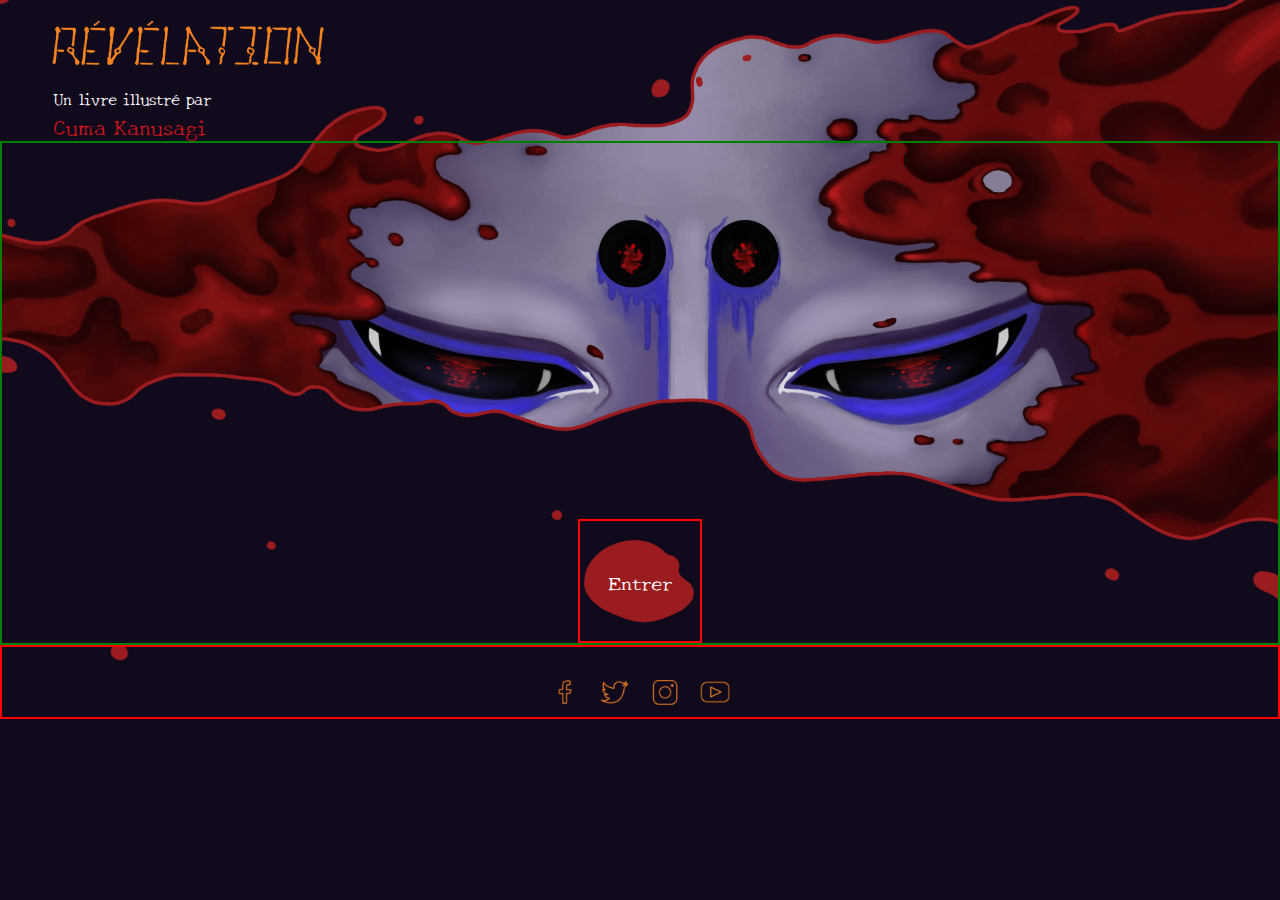
==== index.html @ a70eeac6 "update" ====
<!DOCTYPE html>
<html>
<head>
	<meta name="viewport" content="width=device=width, iniatial-scale=1.0">
	<title>Révélation</title>
	<link rel="stylesheet" type="text/css" href="style0
	.css">
	<link rel="preconnect" href="https://fonts.gstatic.com">
	<link href="https://fonts.googleapis.com/css2?family=New+Tegomin&display=swap" rel="stylesheet">
</head>
<body>
	<header>
		<div class="rev">
			<img  class="titre" src="img/revelation.png">
		</div><!--titre-->
		<div class="nom">
			<p class="blanc">Un livre illustré par</p>
			<p class="moi">Cuma Kanusagi</p>
		</div><!--nom-->
	</header>
	<div class="container">
		
		<div class="direction">
			<ul>
				<li>
					<a href="index1.html"><p>Entrer</p></a>
				</li>
			</ul>
		</div>
	</div> <!--container-->
	
	<footer>
		<div class="footer">
			<nav>
				<ul>
					<li><a href="https://www.facebook.com/Cumaaa/"><img class="button1" src="img/fb.png" width="40px" height="40px"></a></li>
					<li class="button2"><a href="https://twitter.com/Kanusagi_c"><img src="img/tw.png" width="40px" height="40px"></a></li>
					<li class="button3"><a href="https://www.instagram.com/kanusagi_c/?hl=fr"><img src="img/ig.png" width="40px" height="40px"></a></li>
					<li class="button4"><a href="https://www.youtube.com/channel/UCde4Umjz_CBowg6nVpQBstg"><img src="img/yt.png" width="40px" height="40px"></a></li>
				</ul>
			</nav>
			<!--<img  class="test" src="img/test-footer.png">-->
		</div> <!--footer-->
	</footer>
</body>
</html>
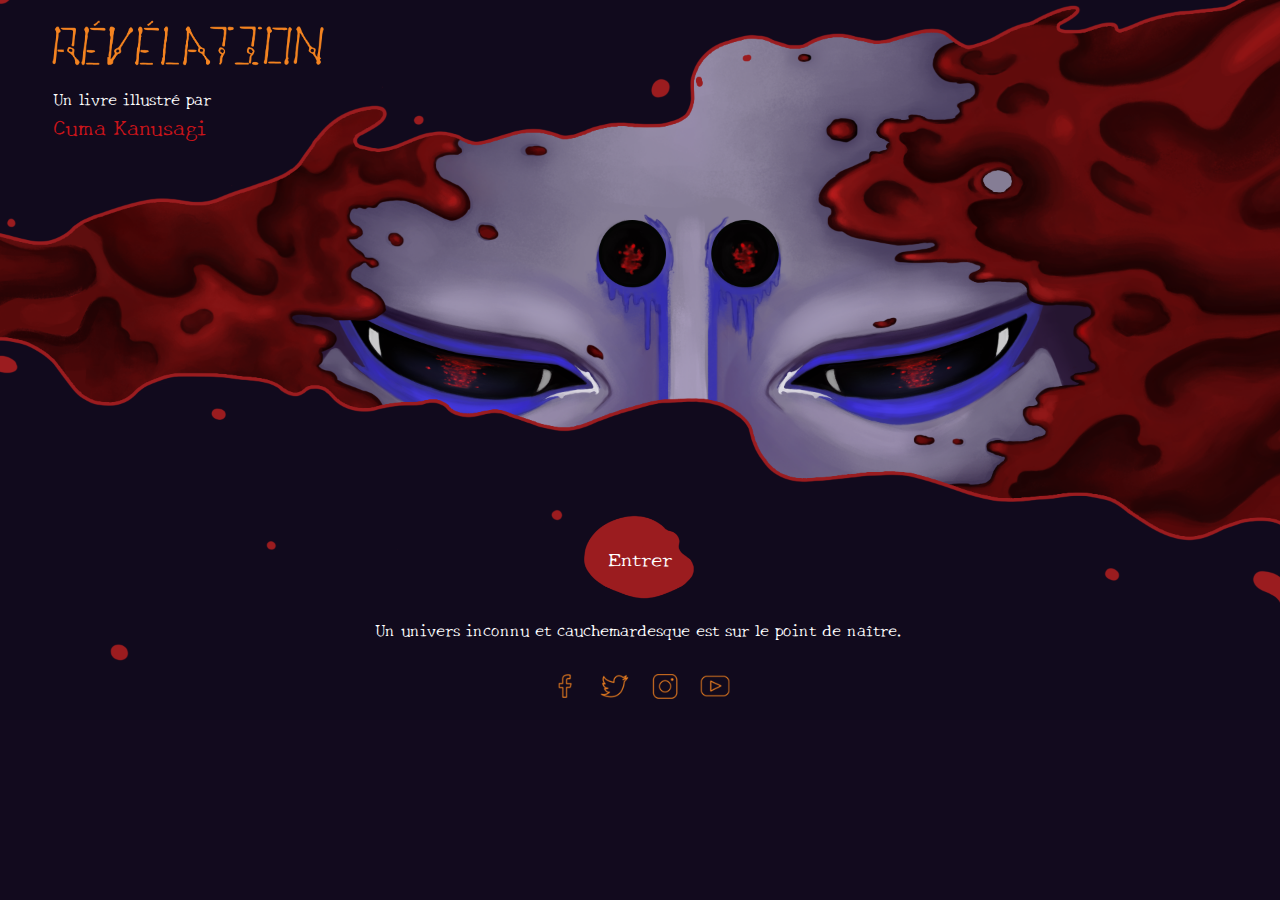
==== commit 9c384b63: "Update index.html" ====
--- a/index.html
+++ b/index.html
@@ -27,6 +27,7 @@
 				</li>
 			</ul>
 		</div>
+		<div><p class="blanc">Un univers inconnu et cauchemardesque est sur le point de naître.</p></div>
 	</div> <!--container-->
 	
 	<footer>
@@ -34,9 +35,9 @@
 			<nav>
 				<ul>
 					<li><a href="https://www.facebook.com/Cumaaa/"><img class="button1" src="img/fb.png" width="40px" height="40px"></a></li>
-					<li class="button2"><a href="https://twitter.com/Kanusagi_c"><img src="img/tw.png" width="40px" height="40px"></a></li>
-					<li class="button3"><a href="https://www.instagram.com/kanusagi_c/?hl=fr"><img src="img/ig.png" width="40px" height="40px"></a></li>
-					<li class="button4"><a href="https://www.youtube.com/channel/UCde4Umjz_CBowg6nVpQBstg"><img src="img/yt.png" width="40px" height="40px"></a></li>
+					<li class="button1"><a href="https://twitter.com/Kanusagi_c"><img class="button1" src="img/tw.png" width="40px" height="40px"></a></li>
+					<li class="button1"><a href="https://www.instagram.com/kanusagi_c/?hl=fr"><img class="button1" src="img/ig.png" width="40px" height="40px"></a></li>
+					<li class="button1"><a href="https://www.youtube.com/channel/UCde4Umjz_CBowg6nVpQBstg"><img class="button1" src="img/yt.png" width="40px" height="40px"></a></li>
 				</ul>
 			</nav>
 			<!--<img  class="test" src="img/test-footer.png">-->
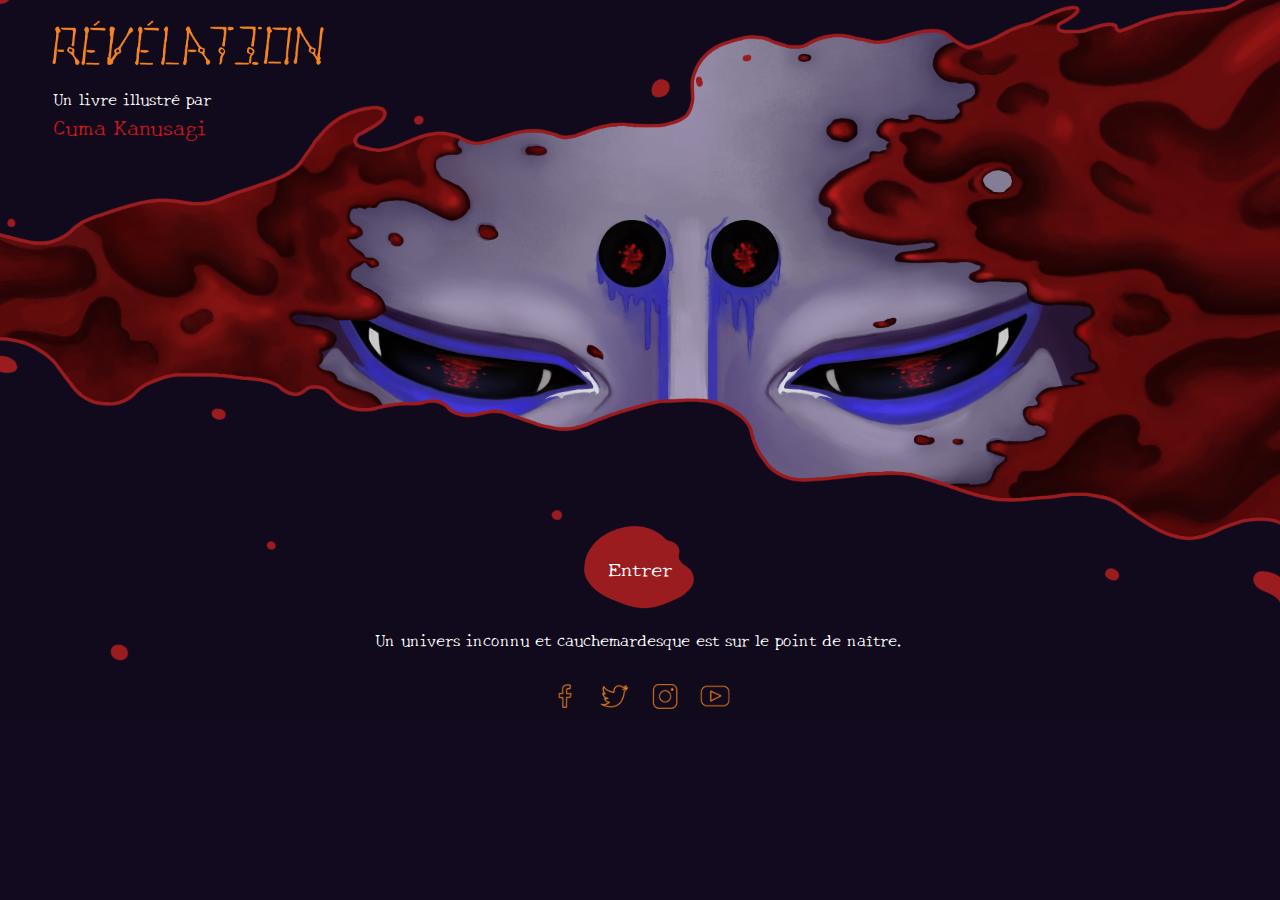
==== commit e1da2ee2: "updat" ====
--- a/index.html
+++ b/index.html
@@ -27,7 +27,9 @@
 				</li>
 			</ul>
 		</div>
-		<div><p class="blanc">Un univers inconnu et cauchemardesque est sur le point de naître.</p></div>
+		<div class="text">
+			<p class="bl">Un univers inconnu et cauchemardesque est sur le point de naître.</p>
+		</div>
 	</div> <!--container-->
 	
 	<footer>
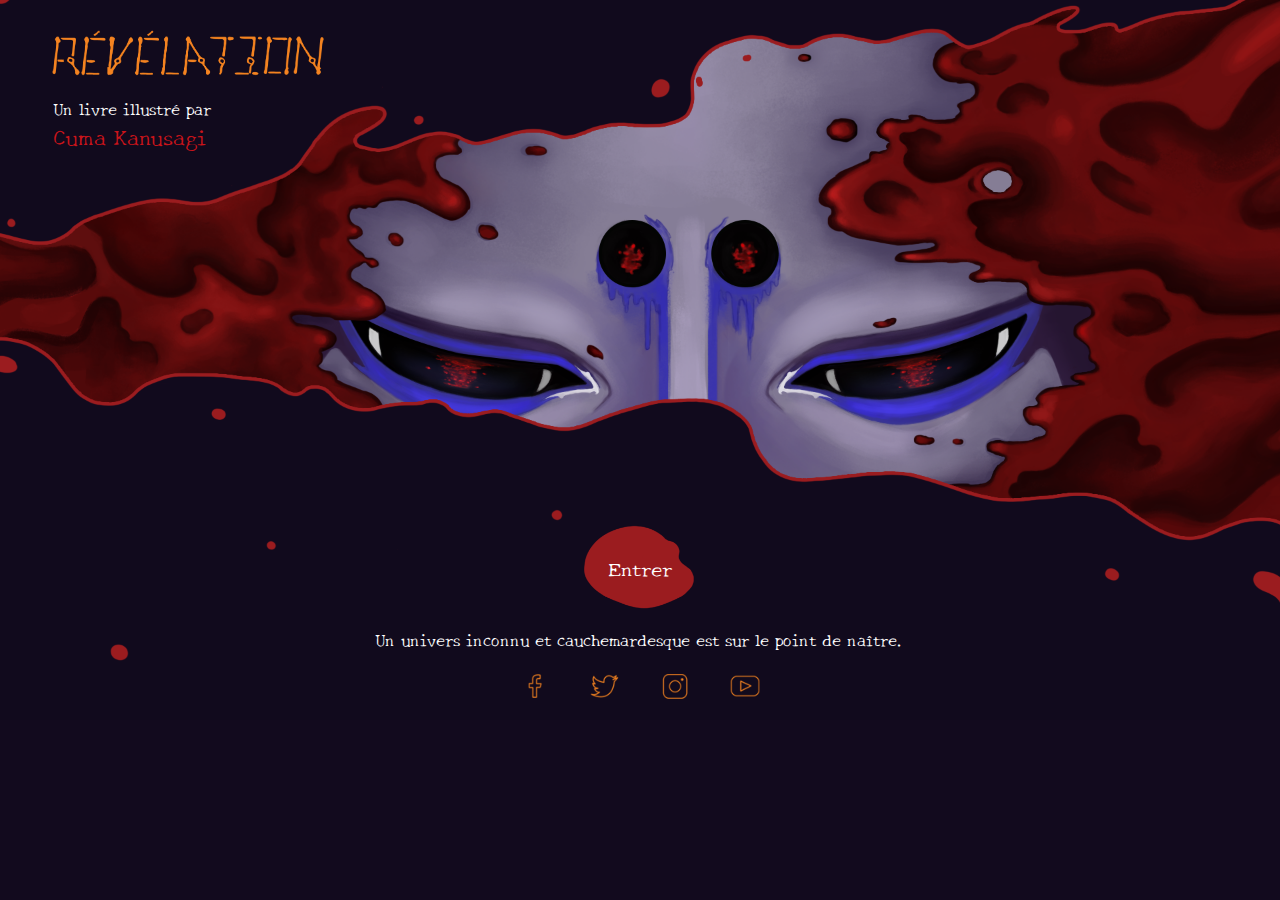
==== commit 58acc1b6: "Big main update menu items" ====
--- a/index.html
+++ b/index.html
@@ -23,7 +23,7 @@
 		<div class="direction">
 			<ul>
 				<li>
-					<a href="index1.html"><p>Entrer</p></a>
+					<a href="acceuil.html"><p>Entrer</p></a>
 				</li>
 			</ul>
 		</div>
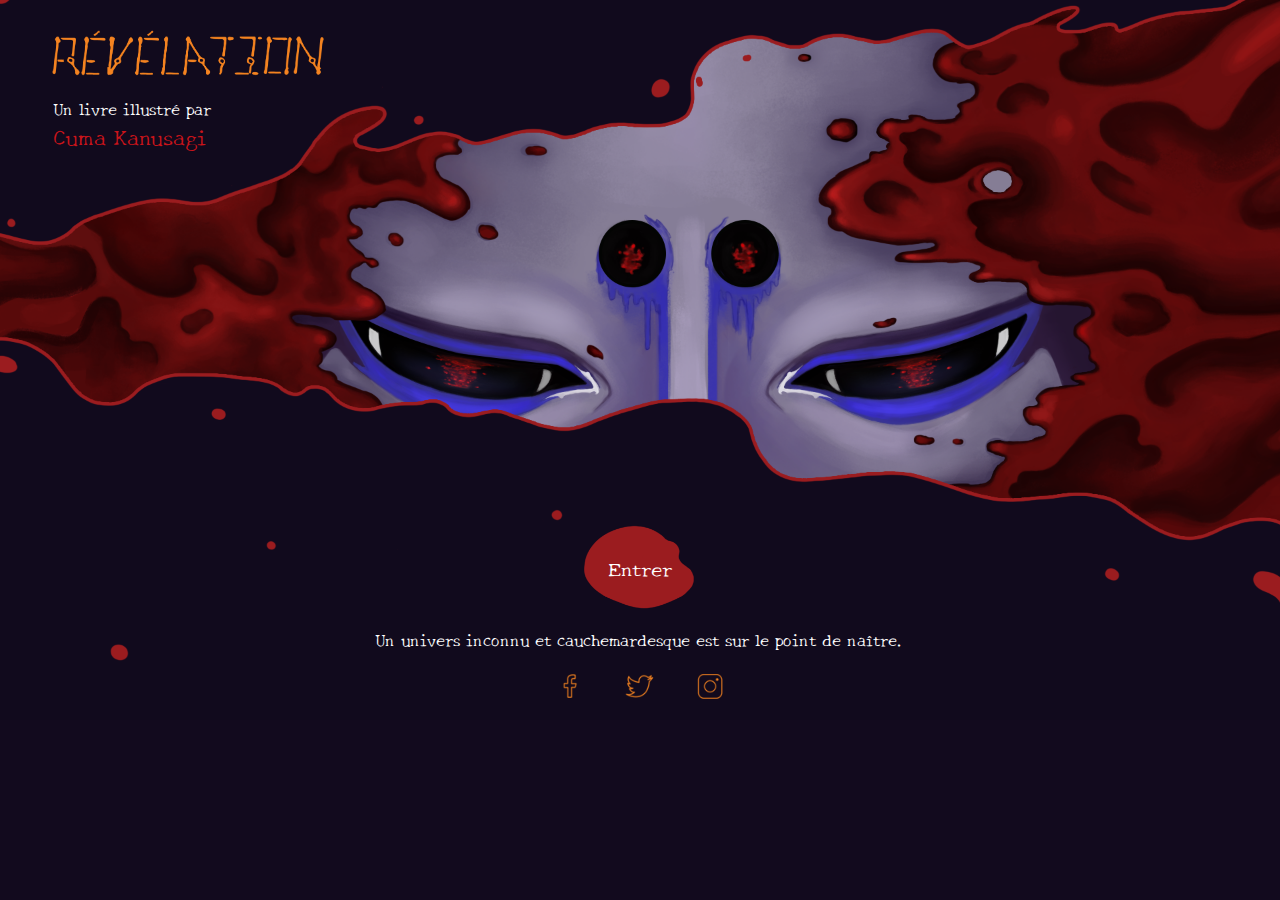
==== commit 537fb743: "deleted" ====
--- a/index.html
+++ b/index.html
@@ -7,6 +7,7 @@
 	.css">
 	<link rel="preconnect" href="https://fonts.gstatic.com">
 	<link href="https://fonts.googleapis.com/css2?family=New+Tegomin&display=swap" rel="stylesheet">
+	<link rel="shortcut icon" type="image/png" href="img/favicon.png"/>
 </head>
 <body>
 	<header>
@@ -39,7 +40,7 @@
 					<li><a href="https://www.facebook.com/Cumaaa/"><img class="button1" src="img/fb.png" width="40px" height="40px"></a></li>
 					<li class="button1"><a href="https://twitter.com/Kanusagi_c"><img class="button1" src="img/tw.png" width="40px" height="40px"></a></li>
 					<li class="button1"><a href="https://www.instagram.com/kanusagi_c/?hl=fr"><img class="button1" src="img/ig.png" width="40px" height="40px"></a></li>
-					<li class="button1"><a href="https://www.youtube.com/channel/UCde4Umjz_CBowg6nVpQBstg"><img class="button1" src="img/yt.png" width="40px" height="40px"></a></li>
+					
 				</ul>
 			</nav>
 			<!--<img  class="test" src="img/test-footer.png">-->
